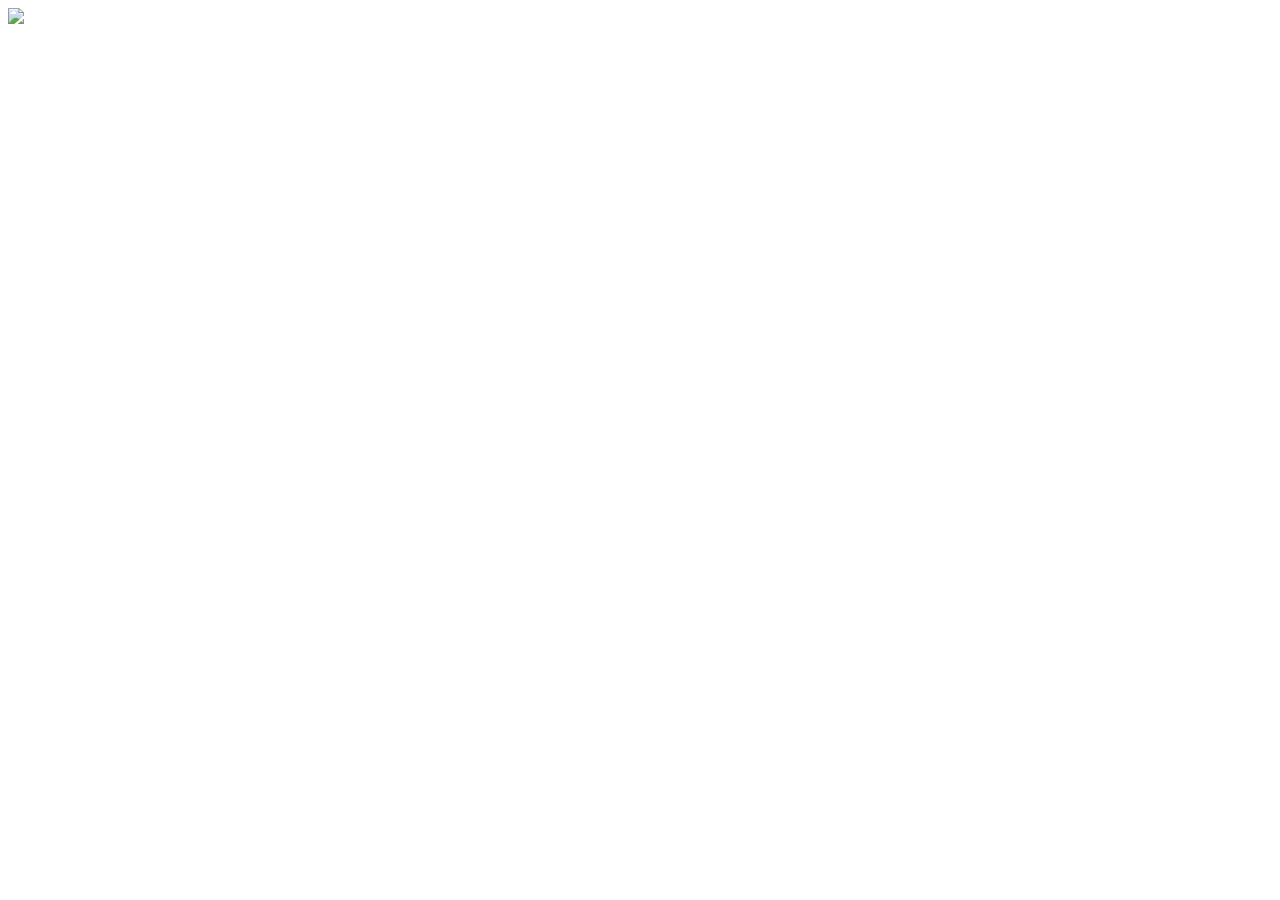
==== index.html @ 0c8026d6 "index" ====
<!DOCTYPE html>

<html>
<head>
    <Title>Johan Sebastian Bach</Title>
</head>

<body>
    <img src="https://kulturalnemedia.pl/wp-content/uploads/2018/11/johann-sebastian-bach-9194289-1-402.jpg">
</body>

</html>
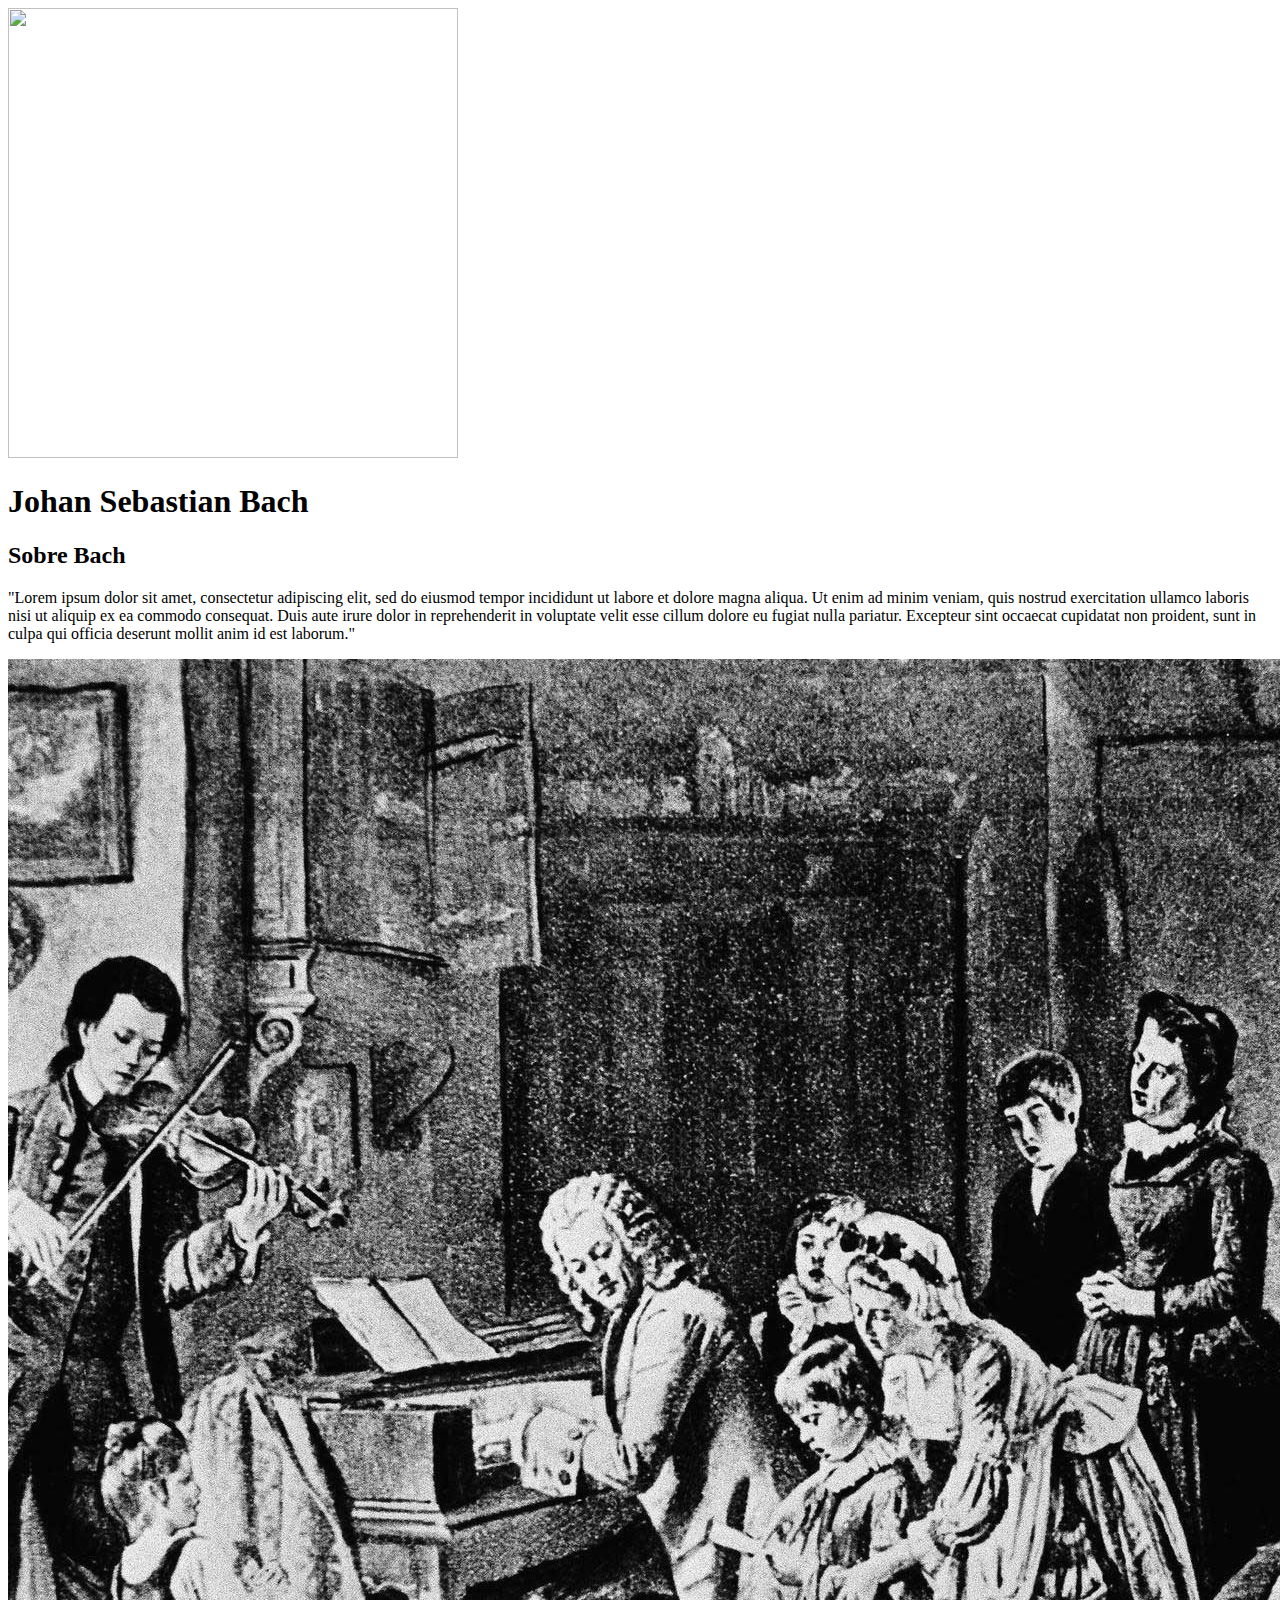
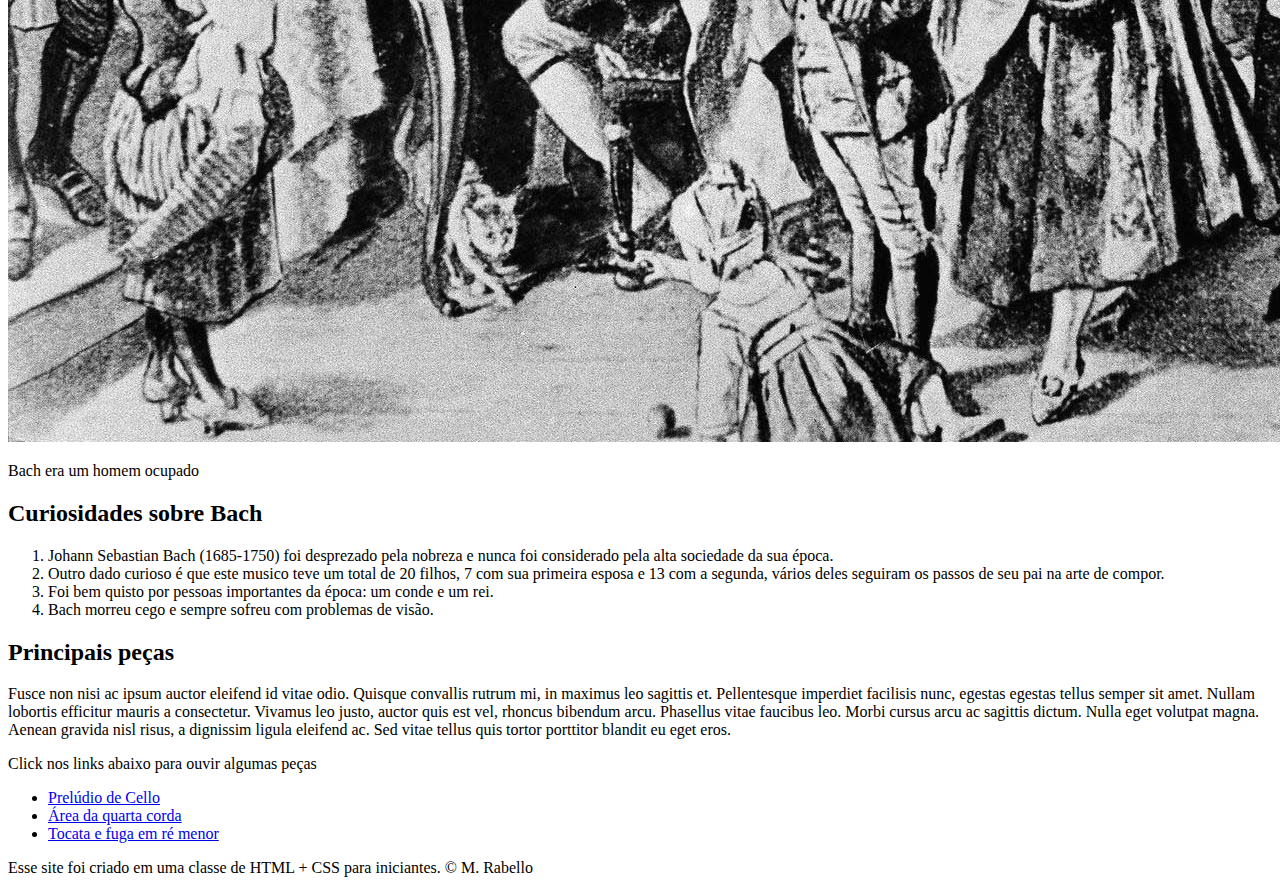
==== commit a234d493: "HTML changes" ====
--- a/index.html
+++ b/index.html
@@ -3,10 +3,44 @@
 <html>
 <head>
     <Title>Johan Sebastian Bach</Title>
+    <link rel="icon" href="img/bach.jpg">
 </head>
 
 <body>
-    <img src="https://kulturalnemedia.pl/wp-content/uploads/2018/11/johann-sebastian-bach-9194289-1-402.jpg">
+    <!-- Cabeçalho -->
+    <img src="img/bach.jpg" width="450px" height="450px">
+    <h1>Johan Sebastian Bach</h1>
+
+    <main>
+        <h2>Sobre Bach</h2>
+        <p> "Lorem ipsum dolor sit amet, consectetur adipiscing elit, sed do eiusmod tempor incididunt ut labore et dolore magna aliqua. Ut enim ad minim veniam, quis nostrud exercitation ullamco laboris nisi ut aliquip ex ea commodo consequat. Duis aute irure dolor in reprehenderit in voluptate velit esse cillum dolore eu fugiat nulla pariatur. Excepteur sint occaecat cupidatat non proident, sunt in culpa qui officia deserunt mollit anim id est laborum."</p>
+        <img src="img/tocando-piano.jpg">
+        <p class="legenda">Bach era um homem ocupado</p>
+
+        <h2>Curiosidades sobre Bach</h2>
+        <ol>
+            <li>Johann Sebastian Bach (1685-1750) foi desprezado pela nobreza e nunca foi considerado pela alta sociedade da sua época. </li>
+            <li>Outro dado curioso é que este musico teve um total de 20 filhos, 7 com sua primeira esposa e 13 com a segunda, vários deles seguiram os passos de seu pai na arte de compor. </li>
+            <li>Foi bem quisto por pessoas importantes da época: um conde e um rei. </li>
+            <li>Bach morreu cego e sempre sofreu com problemas de visão. </li>
+        </ol>
+
+        <h2>Principais peças</h2>
+        <p>Fusce non nisi ac ipsum auctor eleifend id vitae odio. Quisque convallis rutrum mi, in maximus leo sagittis et. Pellentesque imperdiet facilisis nunc, egestas egestas tellus semper sit amet. Nullam lobortis efficitur mauris a consectetur. Vivamus leo justo, auctor quis est vel, rhoncus bibendum arcu. Phasellus vitae faucibus leo. Morbi cursus arcu ac sagittis dictum. Nulla eget volutpat magna. Aenean gravida nisl risus, a dignissim ligula eleifend ac. Sed vitae tellus quis tortor porttitor blandit eu eget eros.</p>
+        <p> Click nos links abaixo para ouvir algumas peças</p>
+
+        <ul>
+            <li><a target="_blank" href="https://www.youtube.com/watch?v=1prweT95Mo0&ab_channel=YoYoMaVEVO">Prelúdio de Cello</a> </li>
+            <li><a target="_blank" href="https://www.youtube.com/watch?v=CvglW3KNSsQ&ab_channel=HAUSER"> Área da quarta corda</a> </li>
+            <li><a target="_blank" href="https://www.youtube.com/watch?v=Nnuq9PXbywA"> Tocata e fuga em ré menor </a> </li>
+
+
+        </ul>
+    </main>
 </body>
 
+<footer>
+    <p>Esse site foi criado em uma classe de HTML + CSS para iniciantes. &copy; M. Rabello</p>
+</footer>
+
 </html>